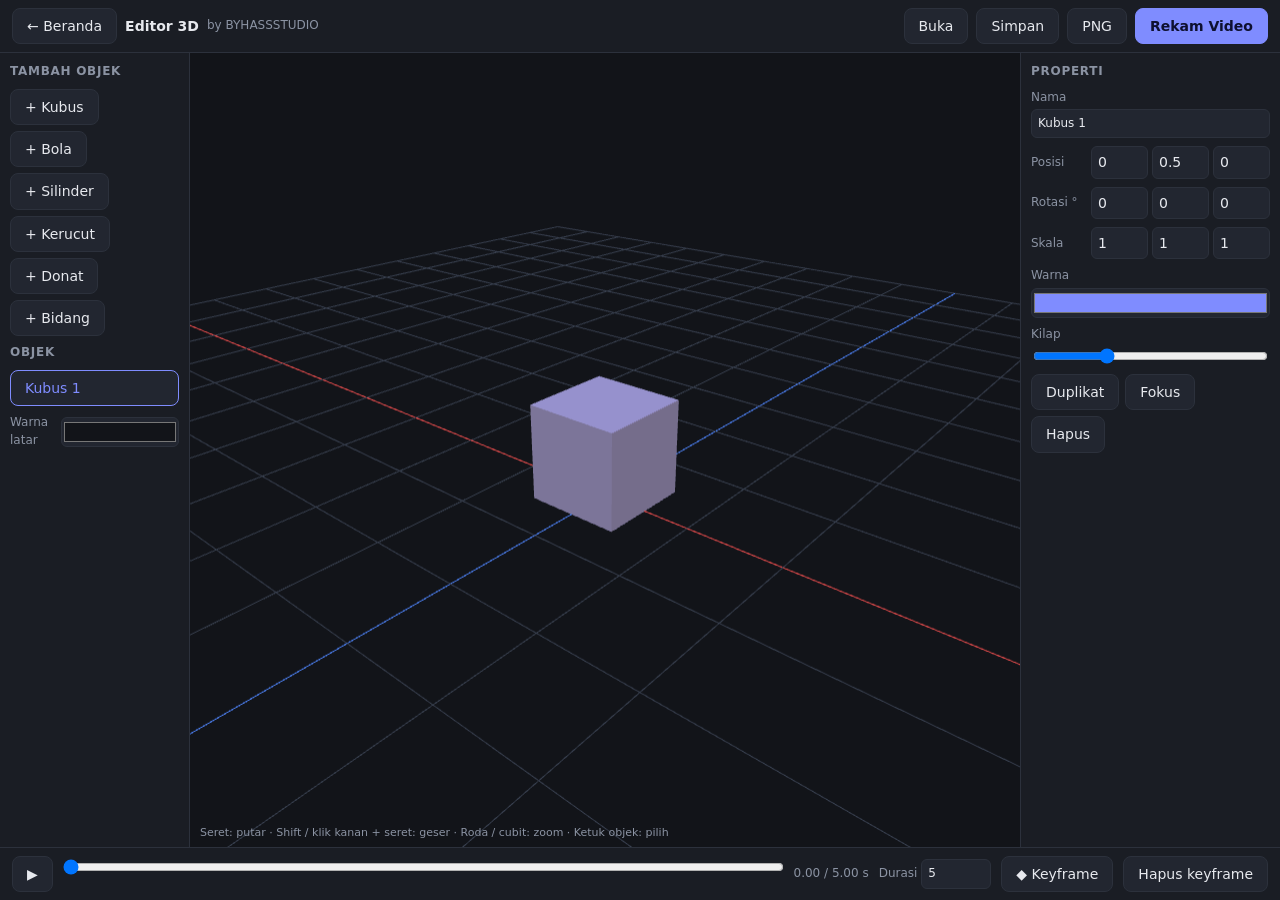
==== 3d.html @ 70df80ca "Tambah Editor 3D (halaman terpisah 3d.html) dengan tombol buka terpisah di beranda" ====
<!DOCTYPE html>
<html lang="id">
<head>
<meta charset="UTF-8">
<meta name="viewport" content="width=device-width, initial-scale=1">
<meta http-equiv="Cache-Control" content="no-cache">
<title>Editor 3D · APK EDITING</title>
<link rel="stylesheet" href="css/style.css?v=15">
<link rel="stylesheet" href="css/components.css?v=15">
<link rel="stylesheet" href="css/editor3d.css?v=1">
</head>
<body>
<div id="app3">
  <header class="t3-top">
    <button class="btn" onclick="location.href='index.html'" title="Kembali ke editor video (project 3D tersimpan otomatis)">← Beranda</button>
    <b>Editor 3D</b><small class="meta">by BYHASSSTUDIO</small><span class="sp"></span>
    <button class="btn" id="b-open" title="Buka project 3D dari file">Buka</button>
    <button class="btn" id="b-save" title="Simpan project 3D ke file">Simpan</button>
    <button class="btn" id="b-png" title="Simpan tampilan saat ini sebagai gambar PNG">PNG</button>
    <button class="btn primary" id="b-vid" title="Rekam animasi jadi video (bisa di-import ke editor video)">Rekam Video</button>
  </header>
  <aside class="t3-left">
    <h3>Tambah objek</h3><div id="shapes"></div>
    <h3>Objek</h3><div id="list"></div>
    <label class="row">Warna latar <input type="color" id="bg" value="#121419"></label>
  </aside>
  <main class="t3-view">
    <canvas id="gl"></canvas>
    <div id="err" class="t3-err" hidden>WebGL2 tidak didukung di browser ini.</div>
    <p class="hint">Seret: putar · Shift / klik kanan + seret: geser · Roda / cubit: zoom · Ketuk objek: pilih</p>
  </main>
  <aside class="t3-right"><h3>Properti</h3><div id="props"></div></aside>
  <footer class="t3-bot">
    <button class="btn" id="b-play" title="Play / Pause (Space)">▶</button>
    <div class="tl"><input type="range" id="tm" min="0" max="5" step="0.01" value="0" aria-label="Waktu animasi"><div id="ticks"></div></div>
    <span id="tt" class="meta">0.00 / 5.00 s</span>
    <label class="meta">Durasi <input type="number" id="dur" min="0.5" max="120" step="0.5" value="5"></label>
    <button class="btn" id="b-kf" title="Rekam posisi, rotasi, dan skala objek terpilih di waktu ini">◆ Keyframe</button>
    <button class="btn" id="b-kd" title="Hapus keyframe objek terpilih di waktu ini">Hapus keyframe</button>
  </footer>
</div>
<input type="file" id="f-open" accept=".json,.apk3d" hidden>
<div id="t3" class="t3-toast" role="status"></div>
<script src="js/editor3d.js?v=1"></script>
</body>
</html>
---- css/style.css ----
:root{--bg:#121419;--panel:#1a1d24;--panel2:#222630;--line:#2c313c;--text:#e7e9ee;--dim:#8b93a3;--accent:#7f8cff;--accent-ink:#0e1030;--danger:#ff6b6b;--r:8px}
*{box-sizing:border-box}
html,body{height:100%;margin:0}
body{background:var(--bg);color:var(--text);font:14px/1.45 system-ui,-apple-system,"Segoe UI",Roboto,sans-serif}
.view{height:100%;display:flex;flex-direction:column}
[hidden]{display:none!important}
h2,h3{margin:0;font-weight:600}
small,.meta{color:var(--dim);font-size:12px}
:focus-visible{outline:2px solid var(--accent);outline-offset:2px}
@media (prefers-reduced-motion:reduce){*{transition:none!important}}
---- css/components.css ----
.btn{background:var(--panel2);color:var(--text);border:1px solid var(--line);border-radius:var(--r);padding:7px 14px;font:inherit;cursor:pointer}
.btn:hover{border-color:var(--accent)}
.btn.primary{background:var(--accent);color:var(--accent-ink);border-color:var(--accent);font-weight:600}
.btn.danger:hover{border-color:var(--danger);color:var(--danger)}
dialog{background:var(--panel);color:var(--text);border:1px solid var(--line);border-radius:12px;padding:22px;width:min(380px,92vw)}
dialog::backdrop{background:rgba(0,0,0,.6)}
dialog h3{margin-bottom:14px;font-size:17px}
dialog label{display:block;margin-bottom:12px;color:var(--dim);font-size:12px}
dialog input,dialog select,.name-input{display:block;width:100%;margin-top:4px;background:var(--bg);color:var(--text);border:1px solid var(--line);border-radius:6px;padding:8px;font:inherit}
.dlg-actions{display:flex;justify-content:flex-end;gap:8px;margin-top:16px}
.toast{position:fixed;left:50%;bottom:24px;transform:translateX(-50%) translateY(20px);background:var(--panel2);border:1px solid var(--line);padding:9px 16px;border-radius:var(--r);opacity:0;pointer-events:none;transition:.2s}
.toast.show{opacity:1;transform:translateX(-50%)}
.empty{color:var(--dim);margin:10px 0 0}
.ex-bar{height:8px;background:var(--bg);border-radius:4px;overflow:hidden;margin:14px 0 8px}
.ex-bar i{display:block;height:100%;width:0;background:var(--accent)}
---- css/editor3d.css ----
html,body{overflow:hidden}
#app3{height:100%;display:grid;grid-template-columns:190px minmax(0,1fr) 260px;grid-template-rows:auto minmax(0,1fr) auto;grid-template-areas:"top top top" "left view right" "bot bot bot"}
.t3-top{grid-area:top;display:flex;gap:8px;align-items:center;flex-wrap:wrap;padding:8px 12px;background:var(--panel);border-bottom:1px solid var(--line)}
.sp{flex:1}
.t3-left,.t3-right{background:var(--panel);padding:10px;overflow:auto;display:flex;flex-direction:column;gap:8px}
.t3-left{grid-area:left;border-right:1px solid var(--line)}
.t3-right{grid-area:right;border-left:1px solid var(--line)}
.t3-left h3,.t3-right h3{font-size:12px;color:var(--dim);text-transform:uppercase;letter-spacing:.06em}
#shapes{display:flex;flex-wrap:wrap;gap:6px}
#list{display:flex;flex-direction:column;gap:4px}
#list .li{text-align:left;overflow:hidden;text-overflow:ellipsis;white-space:nowrap}
#list .li.on{border-color:var(--accent);color:var(--accent)}
.t3-view{grid-area:view;position:relative;min-height:0}
#gl{width:100%;height:100%;display:block;touch-action:none;cursor:grab}
.hint{position:absolute;left:10px;bottom:6px;margin:0;font-size:11px;color:var(--dim);pointer-events:none}
.t3-err{position:absolute;inset:0;display:grid;place-items:center;color:var(--danger);text-align:center;padding:20px}
.t3-bot{grid-area:bot;display:flex;gap:10px;align-items:center;flex-wrap:wrap;padding:8px 12px;background:var(--panel);border-top:1px solid var(--line)}
.tl{position:relative;flex:1;min-width:140px}
.tl input{width:100%;margin:0}
#ticks{position:relative;height:9px;overflow:hidden}
#ticks i{position:absolute;top:1px;width:8px;height:8px;margin-left:-4px;background:var(--accent);transform:rotate(45deg) scale(.75)}
#props{display:flex;flex-direction:column;gap:8px}
#pf{display:flex;flex-direction:column;gap:8px}
#pf label,.row{display:flex;flex-direction:column;gap:3px;font-size:12px;color:var(--dim)}
.row{flex-direction:row;align-items:center;justify-content:space-between}
.prow{display:grid;grid-template-columns:56px repeat(3,minmax(0,1fr));gap:4px;align-items:center}
.prow2{display:flex;gap:6px;flex-wrap:wrap}
#app3 input[type=number],#app3 input:not([type]){width:100%;background:var(--panel2);border:1px solid var(--line);color:var(--text);border-radius:6px;padding:5px 6px;font:inherit}
#app3 .t3-bot input[type=number]{width:70px}
#app3 input[type=color]{width:100%;height:30px;padding:0;border:1px solid var(--line);border-radius:6px;background:var(--panel2)}
.t3-toast{position:fixed;left:50%;bottom:76px;transform:translateX(-50%);background:var(--panel2);border:1px solid var(--line);padding:8px 14px;border-radius:var(--r);opacity:0;pointer-events:none;transition:opacity .2s}
.t3-toast.on{opacity:1}
@media (max-width:820px){
  #app3{grid-template-columns:minmax(0,1fr);grid-template-rows:auto auto minmax(220px,1fr) auto auto;grid-template-areas:"top" "left" "view" "right" "bot"}
  .t3-left{max-height:22vh;border-right:0;border-bottom:1px solid var(--line)}
  .t3-right{max-height:30vh;border-left:0;border-top:1px solid var(--line)}
  .hint{display:none}
}
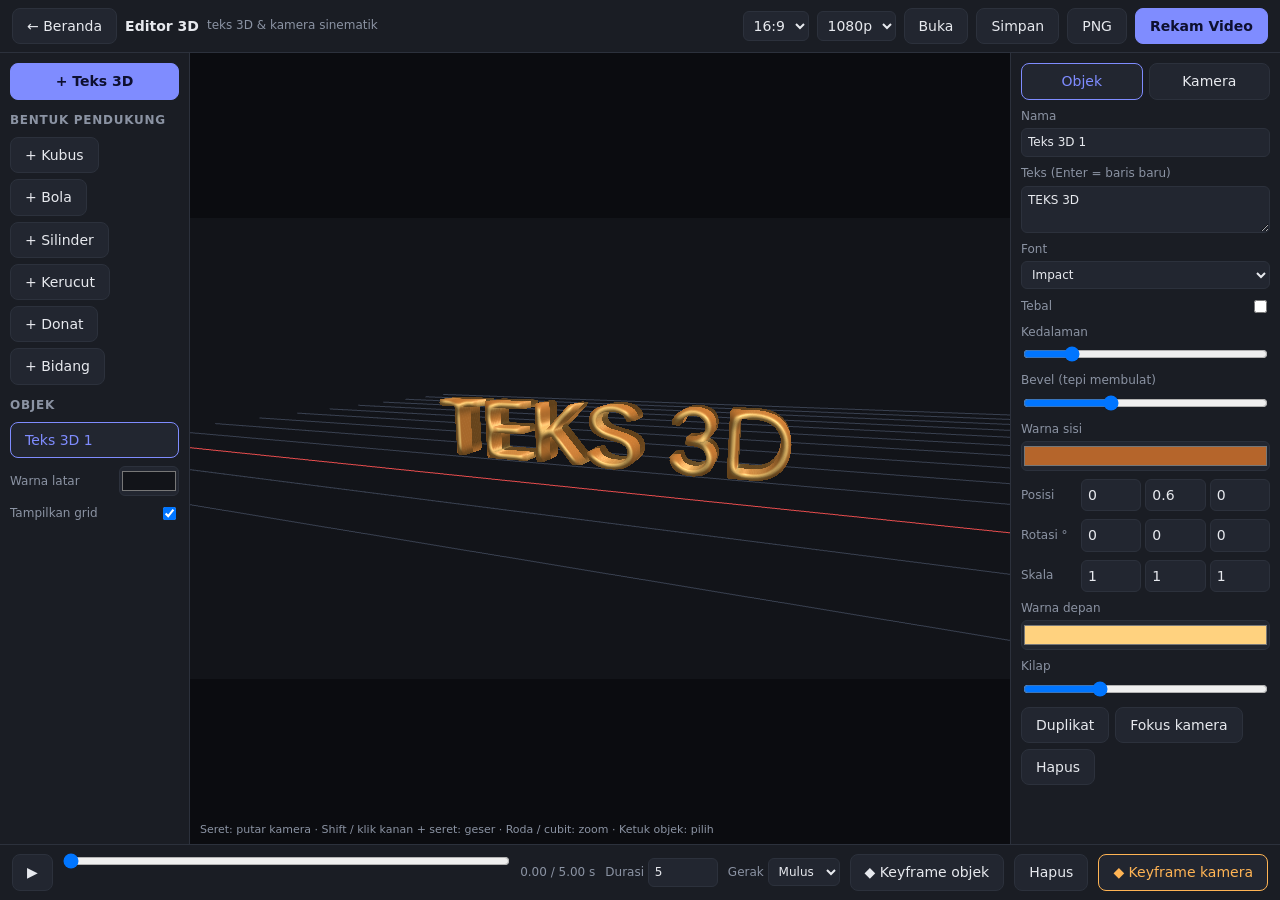
==== commit 030c1ea5: "Editor 3D: teks 3D (extrude + bevel), keyframe & gerakan kamera sinematik, rasio/resolusi export" ====
--- a/3d.html
+++ b/3d.html
@@ -7,40 +7,49 @@
 <title>Editor 3D · APK EDITING</title>
 <link rel="stylesheet" href="css/style.css?v=15">
 <link rel="stylesheet" href="css/components.css?v=15">
-<link rel="stylesheet" href="css/editor3d.css?v=1">
+<link rel="stylesheet" href="css/editor3d.css?v=2">
 </head>
 <body>
 <div id="app3">
   <header class="t3-top">
     <button class="btn" onclick="location.href='index.html'" title="Kembali ke editor video (project 3D tersimpan otomatis)">← Beranda</button>
-    <b>Editor 3D</b><small class="meta">by BYHASSSTUDIO</small><span class="sp"></span>
+    <b>Editor 3D</b><small class="meta">teks 3D &amp; kamera sinematik</small><span class="sp"></span>
+    <select id="asp" title="Rasio aspek hasil export"><option>16:9</option><option>9:16</option><option>1:1</option></select>
+    <select id="res" title="Resolusi export"><option value="720">720p</option><option value="1080" selected>1080p</option></select>
     <button class="btn" id="b-open" title="Buka project 3D dari file">Buka</button>
     <button class="btn" id="b-save" title="Simpan project 3D ke file">Simpan</button>
     <button class="btn" id="b-png" title="Simpan tampilan saat ini sebagai gambar PNG">PNG</button>
     <button class="btn primary" id="b-vid" title="Rekam animasi jadi video (bisa di-import ke editor video)">Rekam Video</button>
   </header>
   <aside class="t3-left">
-    <h3>Tambah objek</h3><div id="shapes"></div>
+    <button class="btn primary wide" id="add-text">+ Teks 3D</button>
+    <h3>Bentuk pendukung</h3><div id="shapes"></div>
     <h3>Objek</h3><div id="list"></div>
     <label class="row">Warna latar <input type="color" id="bg" value="#121419"></label>
+    <label class="row">Tampilkan grid <input type="checkbox" id="grid" checked></label>
   </aside>
   <main class="t3-view">
     <canvas id="gl"></canvas>
     <div id="err" class="t3-err" hidden>WebGL2 tidak didukung di browser ini.</div>
-    <p class="hint">Seret: putar · Shift / klik kanan + seret: geser · Roda / cubit: zoom · Ketuk objek: pilih</p>
+    <p class="hint">Seret: putar kamera · Shift / klik kanan + seret: geser · Roda / cubit: zoom · Ketuk objek: pilih</p>
   </main>
-  <aside class="t3-right"><h3>Properti</h3><div id="props"></div></aside>
+  <aside class="t3-right">
+    <div class="tabs"><button class="btn on" data-tab="o">Objek</button><button class="btn" data-tab="c">Kamera</button></div>
+    <div id="props"></div><div id="campane" hidden></div>
+  </aside>
   <footer class="t3-bot">
     <button class="btn" id="b-play" title="Play / Pause (Space)">▶</button>
-    <div class="tl"><input type="range" id="tm" min="0" max="5" step="0.01" value="0" aria-label="Waktu animasi"><div id="ticks"></div></div>
+    <div class="tl"><input type="range" id="tm" min="0" max="5" step="0.01" value="0" aria-label="Waktu animasi"><div id="ticks" title="Keyframe objek terpilih"></div><div id="ticksc" title="Keyframe kamera"></div></div>
     <span id="tt" class="meta">0.00 / 5.00 s</span>
     <label class="meta">Durasi <input type="number" id="dur" min="0.5" max="120" step="0.5" value="5"></label>
-    <button class="btn" id="b-kf" title="Rekam posisi, rotasi, dan skala objek terpilih di waktu ini">◆ Keyframe</button>
-    <button class="btn" id="b-kd" title="Hapus keyframe objek terpilih di waktu ini">Hapus keyframe</button>
+    <label class="meta">Gerak <select id="mo" title="Jenis gerakan antar keyframe"><option value="smooth">Mulus</option><option value="ease">Halus</option><option value="linear">Linear</option></select></label>
+    <button class="btn" id="b-kf" title="Rekam posisi, rotasi, dan skala objek terpilih di waktu ini">◆ Keyframe objek</button>
+    <button class="btn" id="b-kd" title="Hapus keyframe objek terpilih di waktu ini">Hapus</button>
+    <button class="btn cam" id="b-ckf" title="Rekam posisi kamera di waktu ini">◆ Keyframe kamera</button>
   </footer>
 </div>
 <input type="file" id="f-open" accept=".json,.apk3d" hidden>
 <div id="t3" class="t3-toast" role="status"></div>
-<script src="js/editor3d.js?v=1"></script>
+<script src="js/editor3d.js?v=2"></script>
 </body>
 </html>
--- a/css/editor3d.css
+++ b/css/editor3d.css
@@ -1,38 +1,44 @@
 html,body{overflow:hidden}
-#app3{height:100%;display:grid;grid-template-columns:190px minmax(0,1fr) 260px;grid-template-rows:auto minmax(0,1fr) auto;grid-template-areas:"top top top" "left view right" "bot bot bot"}
+#app3{height:100%;display:grid;grid-template-columns:190px minmax(0,1fr) 270px;grid-template-rows:auto minmax(0,1fr) auto;grid-template-areas:"top top top" "left view right" "bot bot bot"}
 .t3-top{grid-area:top;display:flex;gap:8px;align-items:center;flex-wrap:wrap;padding:8px 12px;background:var(--panel);border-bottom:1px solid var(--line)}
 .sp{flex:1}
 .t3-left,.t3-right{background:var(--panel);padding:10px;overflow:auto;display:flex;flex-direction:column;gap:8px}
 .t3-left{grid-area:left;border-right:1px solid var(--line)}
 .t3-right{grid-area:right;border-left:1px solid var(--line)}
-.t3-left h3,.t3-right h3{font-size:12px;color:var(--dim);text-transform:uppercase;letter-spacing:.06em}
+.t3-left h3,.t3-right h3{font-size:12px;color:var(--dim);text-transform:uppercase;letter-spacing:.06em;margin-top:4px}
+.wide{width:100%}
 #shapes{display:flex;flex-wrap:wrap;gap:6px}
 #list{display:flex;flex-direction:column;gap:4px}
 #list .li{text-align:left;overflow:hidden;text-overflow:ellipsis;white-space:nowrap}
 #list .li.on{border-color:var(--accent);color:var(--accent)}
-.t3-view{grid-area:view;position:relative;min-height:0}
-#gl{width:100%;height:100%;display:block;touch-action:none;cursor:grab}
+.tabs{display:flex;gap:6px}.tabs .btn{flex:1}.tabs .btn.on{border-color:var(--accent);color:var(--accent)}
+.t3-view{grid-area:view;position:relative;min-width:0;min-height:0;overflow:hidden;display:grid;place-items:center;background:#0b0c10}
+#gl{display:block;touch-action:none;cursor:grab}
 .hint{position:absolute;left:10px;bottom:6px;margin:0;font-size:11px;color:var(--dim);pointer-events:none}
 .t3-err{position:absolute;inset:0;display:grid;place-items:center;color:var(--danger);text-align:center;padding:20px}
 .t3-bot{grid-area:bot;display:flex;gap:10px;align-items:center;flex-wrap:wrap;padding:8px 12px;background:var(--panel);border-top:1px solid var(--line)}
 .tl{position:relative;flex:1;min-width:140px}
 .tl input{width:100%;margin:0}
-#ticks{position:relative;height:9px;overflow:hidden}
-#ticks i{position:absolute;top:1px;width:8px;height:8px;margin-left:-4px;background:var(--accent);transform:rotate(45deg) scale(.75)}
-#props{display:flex;flex-direction:column;gap:8px}
-#pf{display:flex;flex-direction:column;gap:8px}
-#pf label,.row{display:flex;flex-direction:column;gap:3px;font-size:12px;color:var(--dim)}
-.row{flex-direction:row;align-items:center;justify-content:space-between}
+#ticks,#ticksc{position:relative;height:9px;overflow:hidden}
+#ticks i,#ticksc i{position:absolute;top:1px;width:8px;height:8px;margin-left:-4px;background:var(--accent);transform:rotate(45deg) scale(.75)}
+#ticksc i{background:#ffb454}
+.btn.cam{border-color:#ffb454;color:#ffb454}
+#props,#campane,#pf,#tx{display:flex;flex-direction:column;gap:8px}
+#props[hidden],#campane[hidden],#pf[hidden],#tx[hidden]{display:none!important}
+#pf label,#tx label,#campane label,.row{display:flex;flex-direction:column;gap:3px;font-size:12px;color:var(--dim)}
+.row{flex-direction:row!important;align-items:center;justify-content:space-between}
 .prow{display:grid;grid-template-columns:56px repeat(3,minmax(0,1fr));gap:4px;align-items:center}
 .prow2{display:flex;gap:6px;flex-wrap:wrap}
-#app3 input[type=number],#app3 input:not([type]){width:100%;background:var(--panel2);border:1px solid var(--line);color:var(--text);border-radius:6px;padding:5px 6px;font:inherit}
+#app3 input[type=number],#app3 input:not([type]),#app3 textarea,#app3 select{background:var(--panel2);border:1px solid var(--line);color:var(--text);border-radius:6px;padding:5px 6px;font:inherit}
+#pf input[type=number],#pf input:not([type]),#pf textarea,#pf select{width:100%}
 #app3 .t3-bot input[type=number]{width:70px}
 #app3 input[type=color]{width:100%;height:30px;padding:0;border:1px solid var(--line);border-radius:6px;background:var(--panel2)}
+#app3 .row input[type=color]{width:60px}
 .t3-toast{position:fixed;left:50%;bottom:76px;transform:translateX(-50%);background:var(--panel2);border:1px solid var(--line);padding:8px 14px;border-radius:var(--r);opacity:0;pointer-events:none;transition:opacity .2s}
 .t3-toast.on{opacity:1}
 @media (max-width:820px){
   #app3{grid-template-columns:minmax(0,1fr);grid-template-rows:auto auto minmax(220px,1fr) auto auto;grid-template-areas:"top" "left" "view" "right" "bot"}
   .t3-left{max-height:22vh;border-right:0;border-bottom:1px solid var(--line)}
-  .t3-right{max-height:30vh;border-left:0;border-top:1px solid var(--line)}
+  .t3-right{max-height:32vh;border-left:0;border-top:1px solid var(--line)}
   .hint{display:none}
 }
